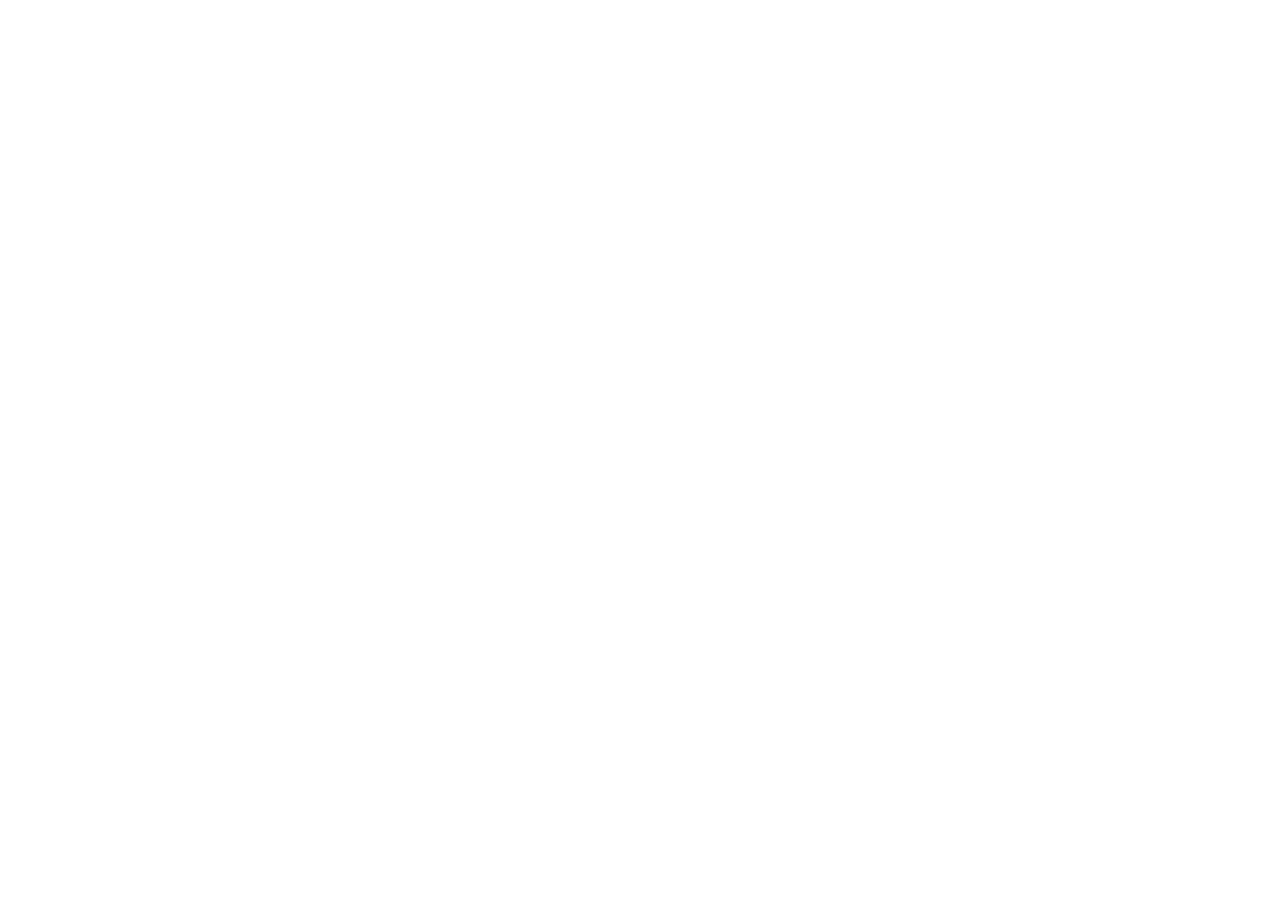
==== lab2/index.html @ 9bf6e623 "nothing" ====
<!DOCTYPE html lang="ru">
<html lang="en">
<head>
    <meta charset="UTF-8">
    <meta http-equiv="X-UA-Compatible" content="IE=edge">
    <meta name="viewport" content="width=device-width, initial-scale=1.0">
    <title>Список задач</title>
    <link rel="stylesheet" href="css/index.css" type="text/css">
    <link rel="stylesheet" href="css/adding a task.css" type="text/css">
    <link rel="stylesheet" href="css/task.css" type="text/css">
    <link rel="stylesheet" href="css/task area.css" type="text/css">
    <link rel="stylesheet" href="css/clear button.css" type="text/css">
    <link rel="stylesheet" href="css/normalize.css" type="text/css">
</head>
<body class="board-app">
    <section class="enter">
    </section>
    <section class="list">
            
    </section>
    <script src="src/main.js" type="module"></script>
</body>
</html>
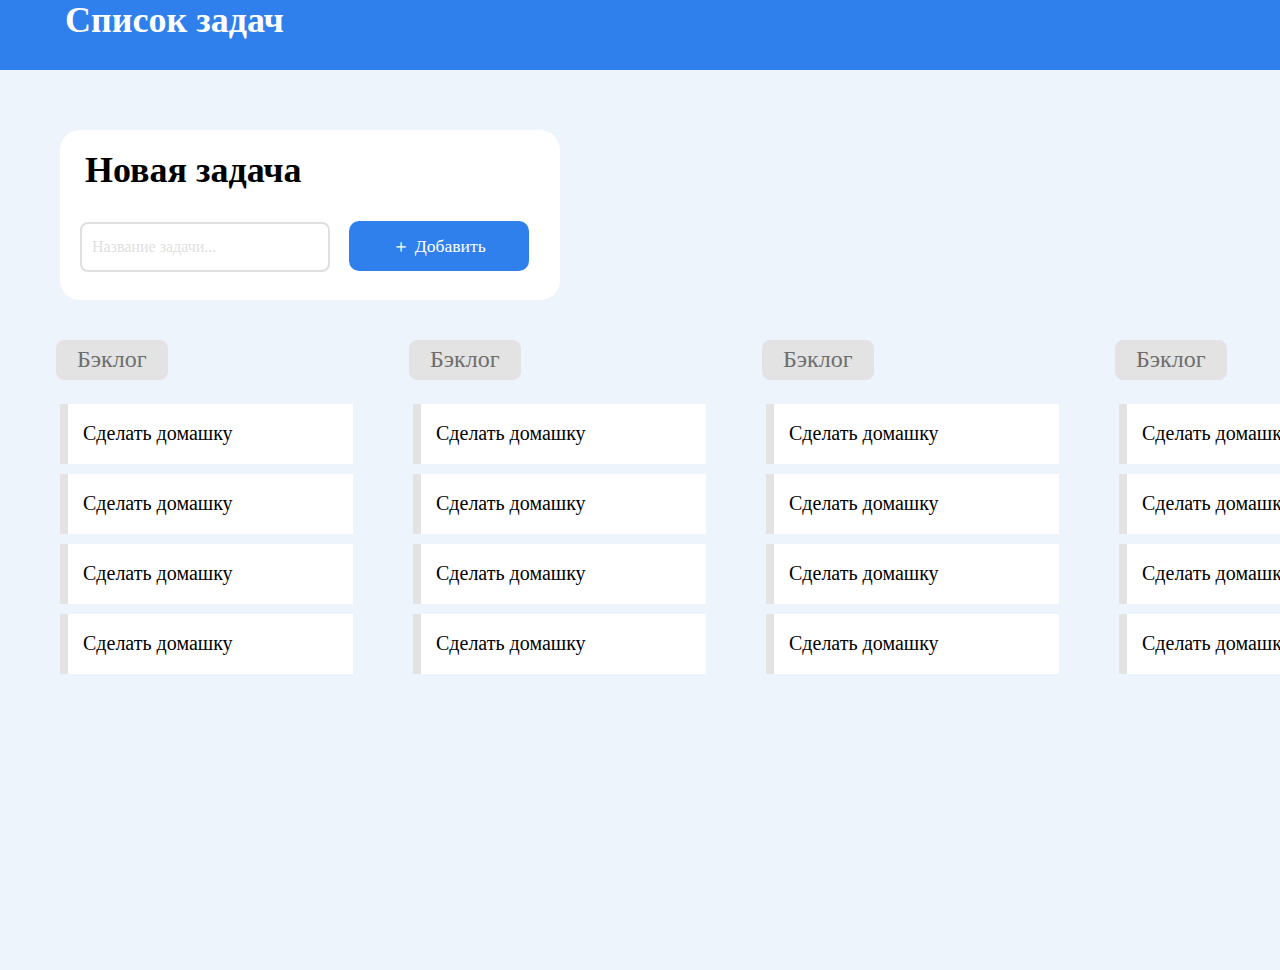
==== commit 2a8f514a: "added lab2" ====
--- a/lab2/index.html
+++ b/lab2/index.html
@@ -20,4 +20,4 @@
     </section>
     <script src="src/main.js" type="module"></script>
 </body>
-</html>
+</html>--- a/lab2/css/index.css
+++ b/lab2/css/index.css
@@ -0,0 +1,22 @@
+body { 
+    margin: 0;
+    background-color: #eef4fb;
+}
+header { 
+    align-items: center;
+    justify-content: center;
+    height: 70px;
+    background-color: rgb(47,128,237);
+}
+
+header section { 
+    height: 50px;
+}
+
+header h1 { 
+    padding-left: 65px;
+    font-size: 2.25rem;
+    color: white;
+    margin: 0;
+}
+
--- a/lab2/css/adding a task.css
+++ b/lab2/css/adding a task.css
@@ -0,0 +1,45 @@
+.enter > h2 { 
+    margin-left: 25px;
+    padding-top: 20px;
+    font-size: 2.25rem;
+}
+
+.input-text { 
+    width: 250px;
+    height: 50px;
+    padding-left: 10px;
+    border-radius: 8px;
+    border-color: rgb(223, 223, 223);
+    border-style: solid;
+    margin-left: 20px;
+    font-size: 1rem;
+    background: transparent;
+}
+
+.input-text::-webkit-input-placeholder { 
+    color: rgb(223, 223, 223);
+}
+    
+.input-submit:hover { 
+    cursor: pointer;
+}
+
+.input-submit { 
+    width: 180px;
+    height: 50px;
+    margin-left: 15px;
+    border-radius: 10px;
+    border:none;
+    background-color: rgb(47,128,237);
+    color: white;
+    font-size: 1.1rem;
+}
+
+section > .enter { 
+    width: 500px;
+    height: 170px;
+    margin-top: 60px;
+    margin-left: 60px;
+    border-radius: 20px;
+    background-color: white;
+}--- a/lab2/css/task.css
+++ b/lab2/css/task.css
@@ -0,0 +1,43 @@
+ul > h3 { 
+    display: flex;
+    width: 100px;
+    border: 1px solid black;
+    padding: 5px 10px 5px 15px;
+    margin-left: 56px;
+    margin-right: 150px;
+    border-radius: 8px;
+    font-weight: normal;
+}
+
+.backlog {
+    width: 80px; 
+    padding-left: 20px;
+    font-size: 1.5rem;
+    background-color: rgb(227,227,227);
+    border-color: rgb(227,227,227);
+    color: rgb(110,110,110);
+}
+
+.in-process { 
+    width: 120px;
+    font-size: 1.5rem;
+    background-color: rgb(214,231,255);
+    border-color: rgb(214,231,255);
+    color: rgb(10,139,241);
+}
+
+.done { 
+    width: 70px; 
+    font-size: 1.5rem;
+    background-color: rgb(215,249,224);
+    border-color: rgb(215,249,224);
+    color: rgb(102,181,123);
+}
+
+.basket { 
+    width: 90px; 
+    font-size: 1.5rem;
+    background-color: rgb(251,227,227);
+    border-color: rgb(251,227,227);
+    color: rgb(200,97,106);
+}
--- a/lab2/css/task area.css
+++ b/lab2/css/task area.css
@@ -0,0 +1,41 @@
+.list { 
+    display: flex;
+    justify-content: left;
+}
+
+li { 
+    display:flex;
+    width: 270px;
+    height: 60px;
+    padding-left: 15px;
+    margin-left: 60px;
+    margin-top: 10px;
+    list-style-type: none;
+    background-color: white;
+    font-size: 1.25rem;
+    align-items: center;
+}
+  
+.backlog-list > li { 
+    border-left: 8px solid rgb(227,227,227);
+}
+
+.in-process-list > li { 
+    border-left: 8px solid rgb(214,231,255);
+}
+
+.done-list > li { 
+    border-left: 8px solid rgb(215,249,224);
+}
+
+.basket-list > li { 
+    border-left: 8px solid rgb(251,227,227);
+}
+
+ul { 
+    padding-left: 0;
+    margin-left: 0;
+    margin-right: 0;
+}
+
+
--- a/lab2/css/clear button.css
+++ b/lab2/css/clear button.css
@@ -0,0 +1,15 @@
+.clear-button { 
+    width: 295px;
+    height: 60px;
+    margin-left: 56px;
+    margin-top: 15px;
+    border-radius: 10px;
+    border: none;
+    background-color: rgb(201,102,108);
+    font-size: 1.4rem;
+    color: white;
+}
+
+.clear-button:hover {
+    cursor: pointer;
+}